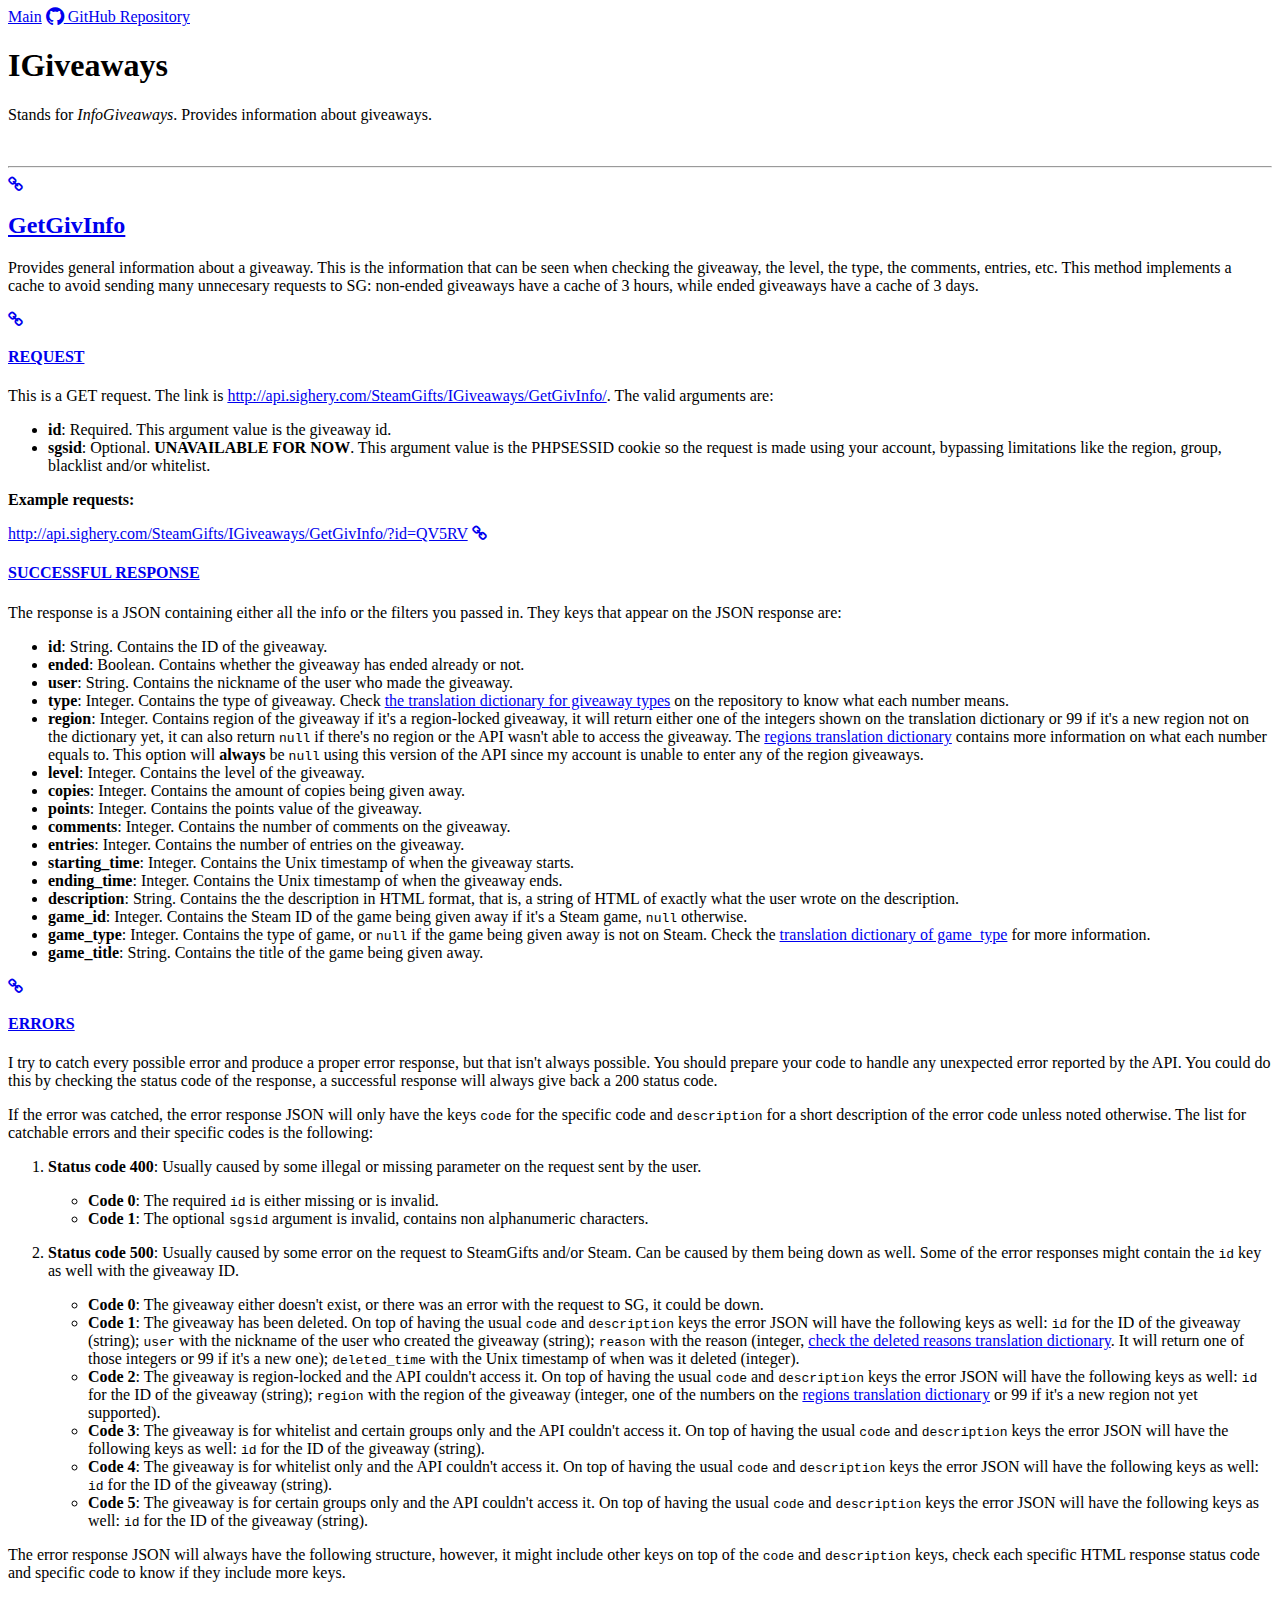
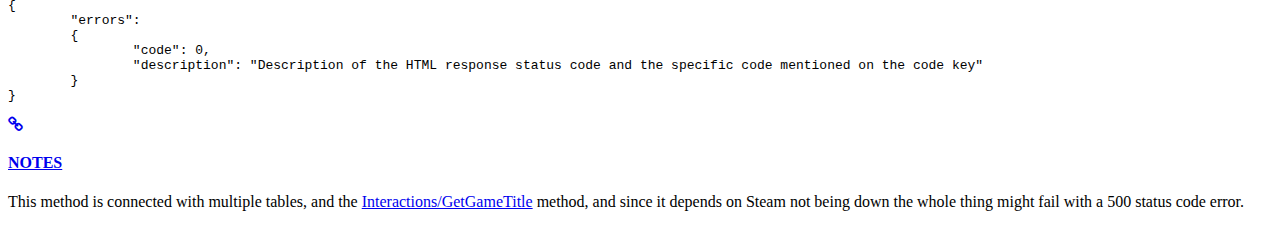
==== documentation/igiveaways.html @ 41bc3195 "Fix game-types.json link" ====
<html>
<head>
<title>IGiveaways - SG API Documentation</title>
<link rel="stylesheet" href="https://maxcdn.bootstrapcdn.com/font-awesome/4.6.1/css/font-awesome.min.css">
<link rel="stylesheet" href="style.css">
</head>
<body>
<a class="main-page-link" href="./">Main</a>
<a class="GitHub-repo" href="https://github.com/Sighery/steamgifts-api" target="_blank">
	<i class="fa fa-github fa-lg" aria-hidden="true"></i>
	GitHub Repository
</a>
<h1 class="title">IGiveaways</h1>
<p>Stands for <em>InfoGiveaways</em>. Provides information about giveaways.</p>
<br>
<hr class="starting-hr">
<a class="hidden-link hyperlink-method" href="#GetGivInfo">
	<i class="fa fa-link"></i>
	<h2 id="GetGivInfo" class="hyperlink-title">GetGivInfo</h2>
</a>
<p>Provides general information about a giveaway. This is the information that can be seen when checking the giveaway, the level, the type, the comments, entries, etc. This method implements a cache to avoid sending many unnecesary requests to SG: non-ended giveaways have a cache of 3 hours, while ended giveaways have a cache of 3 days.</p>
<a class="hidden-link" href="#GetGivInfo-Request">
	<i class="fa fa-link"></i>
	<h4 id="GetGivInfo-Request" class="hyperlink-title">REQUEST</h4>
</a>
<p>This is a GET request. The link is <a class="generic-link" href="http://api.sighery.com/SteamGifts/IGiveaways/GetGivInfo/" target="_blank">http://api.sighery.com/SteamGifts/IGiveaways/GetGivInfo/</a>. The valid arguments are:</p>
<ul>
	<li class="arguments-list"><b>id</b>: Required. This argument value is the giveaway id.</li>
	<li class="arguments-list"><b>sgsid</b>: Optional. <b>UNAVAILABLE FOR NOW</b>. This argument value is the PHPSESSID cookie so the request is made using your account, bypassing limitations like the region, group, blacklist and/or whitelist.</li>
	<li class="arguments-list" style="display: none;"><b>filters</b>: Optional. This argument takes either a single value, or a comma separated list of values. The valid values are the keys shown on the successful response, so if you just wanted back the level and entries information of a user you would pass in <code>entries,level</code>.</li>
</ul>
<p><b>Example requests:</b></p>
<a class="example-link" href="http://api.sighery.com/SteamGifts/IGiveaways/GetGivInfo/?id=QV5RV" target="_blank">http://api.sighery.com/SteamGifts/IGiveaways/GetGivInfo/?id=QV5RV</a>
<a class="example-link" href="http://api.sighery.com/SteamGifts/IGiveaways/GetGivInfo/?id=QV5RV&filters=entries" target="_blank"  style="display: none;">http://api.sighery.com/SteamGifts/IGiveaways/GetGivInfo/?id=QV5RV&filters=entries</a>
<a class="hidden-link" href="#GetGivInfo-SuccessfulResponse">
	<i class="fa fa-link"></i>
	<h4 id="GetGivInfo-SuccessfulResponse" class="hyperlink-title hyperlink-title-more-margin">SUCCESSFUL RESPONSE</h4>
</a>
<p>The response is a JSON containing either all the info or the filters you passed in. They keys that appear on the JSON response are:</p>
<ul>
	<li class="keys-list"><b>id</b>: String. Contains the ID of the giveaway.</li>
	<li class="keys-list"><b>ended</b>: Boolean. Contains whether the giveaway has ended already or not.</li>
	<li class="keys-list"><b>user</b>: String. Contains the nickname of the user who made the giveaway.</li>
	<li class="keys-list"><b>type</b>: Integer. Contains the type of giveaway. Check <a class="generic-link" href="https://github.com/Sighery/steamgifts-api/blob/master/translations/giveaway-types.json" target="_blank">the translation dictionary for giveaway types</a> on the repository to know what each number means.</li>
	<li class="keys-list"><b>region</b>: Integer. Contains region of the giveaway if it's a region-locked giveaway, it will return either one of the integers shown on the translation dictionary or 99 if it's a new region not on the dictionary yet, it can also return <code>null</code> if there's no region or the API wasn't able to access the giveaway. The <a class="generic-link" href="https://github.com/Sighery/steamgifts-api/blob/master/translations/regions.json" target="_blank">regions translation dictionary</a> contains more information on what each number equals to. This option will <b>always</b> be <code>null</code> using this version of the API since my account is unable to enter any of the region giveaways.</li>
	<li class="keys-list"><b>level</b>: Integer. Contains the level of the giveaway.</li>
	<li class="keys-list"><b>copies</b>: Integer. Contains the amount of copies being given away.</li>
	<li class="keys-list"><b>points</b>: Integer. Contains the points value of the giveaway.</li>
	<li class="keys-list"><b>comments</b>: Integer. Contains the number of comments on the giveaway.</li>
	<li class="keys-list"><b>entries</b>: Integer. Contains the number of entries on the giveaway.</li>
	<li class="keys-list"><b>starting_time</b>: Integer. Contains the Unix timestamp of when the giveaway starts.</li>
	<li class="keys-list"><b>ending_time</b>: Integer. Contains the Unix timestamp of when the giveaway ends.</li>
	<li class="keys-list"><b>description</b>: String. Contains the the description in HTML format, that is, a string of HTML of exactly what the user wrote on the description.</li>
	<li class="keys-list"><b>game_id</b>: Integer. Contains the Steam ID of the game being given away if it's a Steam game, <code>null</code> otherwise.</li>
	<li class="keys-list"><b>game_type</b>: Integer. Contains the type of game, or <code>null</code> if the game being given away is not on Steam. Check the <a class="generic-link" href="https://github.com/Sighery/steamgifts-api/blob/master/translations/game-types.json" target="_blank">translation dictionary of game_type</a> for more information.</li>
	<li class="keys-list"><b>game_title</b>: String. Contains the title of the game being given away.</li>
</ul>
<a class="hidden-link" href="#GetGivInfo-Errors">
	<i class="fa fa-link"></i>
	<h4 id="GetGivInfo-Errors" class="hyperlink-title">ERRORS</h4>
</a>
<p>I try to catch every possible error and produce a proper error response, but that isn't always possible. You should prepare your code to handle any unexpected error reported by the API. You could do this by checking the status code of the response, a successful response will always give back a 200 status code.</p>
<p>If the error was catched, the error response JSON will only have the keys <code>code</code> for the specific code and <code>description</code> for a short description of the error code unless noted otherwise. The list for catchable errors and their specific codes is the following:</p>
<ol>
	<li><p><b>Status code 400</b>: Usually caused by some illegal or missing parameter on the request sent by the user.</p></li>
	<ul>
		<li class="keys-list"><b>Code 0</b>: The required <code>id</code> is either missing or is invalid.</li>
		<li class="keys-list"><b>Code 1</b>: The optional <code>sgsid</code> argument is invalid, contains non alphanumeric characters.</li>
	</ul>
	<li><p><b>Status code 500</b>: Usually caused by some error on the request to SteamGifts and/or Steam. Can be caused by them being down as well. Some of the error responses might contain the <code>id</code> key as well with the giveaway ID.</p></li>
	<ul>
		<li class="keys-list"><b>Code 0</b>: The giveaway either doesn't exist, or there was an error with the request to SG, it could be down.</li>
		<li class="keys-list"><b>Code 1</b>: The giveaway has been deleted. On top of having the usual <code>code</code> and <code>description</code> keys the error JSON will have the following keys as well: <code>id</code> for the ID of the giveaway (string); <code>user</code> with the nickname of the user who created the giveaway (string); <code>reason</code> with the reason (integer, <a class="generic-link" href="https://github.com/Sighery/steamgifts-api/blob/master/translations/deleted-messages.json" target="_blank">check the deleted reasons translation dictionary</a>. It will return one of those integers or 99 if it's a new one); <code>deleted_time</code> with the Unix timestamp of when was it deleted (integer).</li>
		<li class="keys-list"><b>Code 2</b>: The giveaway is region-locked and the API couldn't access it. On top of having the usual <code>code</code> and <code>description</code> keys the error JSON will have the following keys as well: <code>id</code> for the ID of the giveaway (string); <code>region</code> with the region of the giveaway (integer, one of the numbers on the <a class="generic-link" href="https://github.com/Sighery/steamgifts-api/blob/master/translations/regions.json" target="_blank">regions translation dictionary</a> or 99 if it's a new region not yet supported).</li>
		<li class="keys-list"><b>Code 3</b>: The giveaway is for whitelist and certain groups only and the API couldn't access it. On top of having the usual <code>code</code> and <code>description</code> keys the error JSON will have the following keys as well: <code>id</code> for the ID of the giveaway (string).</li>
		<li class="keys-list"><b>Code 4</b>: The giveaway is for whitelist only and the API couldn't access it. On top of having the usual <code>code</code> and <code>description</code> keys the error JSON will have the following keys as well: <code>id</code> for the ID of the giveaway (string).</li>
		<li class="keys-list"><b>Code 5</b>: The giveaway is for certain groups only and the API couldn't access it. On top of having the usual <code>code</code> and <code>description</code> keys the error JSON will have the following keys as well: <code>id</code> for the ID of the giveaway (string).</li>
	</ul>
</ol>
<p class="example-error-response">The error response JSON will always have the following structure, however, it might include other keys on top of the <code>code</code> and <code>description</code> keys, check each specific HTML response status code and specific code to know if they include more keys.</p>
<pre class="code-block"><code>{
	"errors":
	{
		"code": 0,
		"description": "Description of the HTML response status code and the specific code mentioned on the code key"
	}
}</code></pre>
<a class="hidden-link" href="#GetGivInfo-Notes">
	<i class="fa fa-link"></i>
	<h4 id="GetGivInfo-Notes" class="hyperlink-title">NOTES</h4>
</a>
<p>This method is connected with multiple tables, and the <a class="generic-link" href="interactions#GetGameTitle">Interactions/GetGameTitle</a> method, and since it depends on Steam not being down the whole thing might fail with a 500 status code error.</p>
</body>
</html>
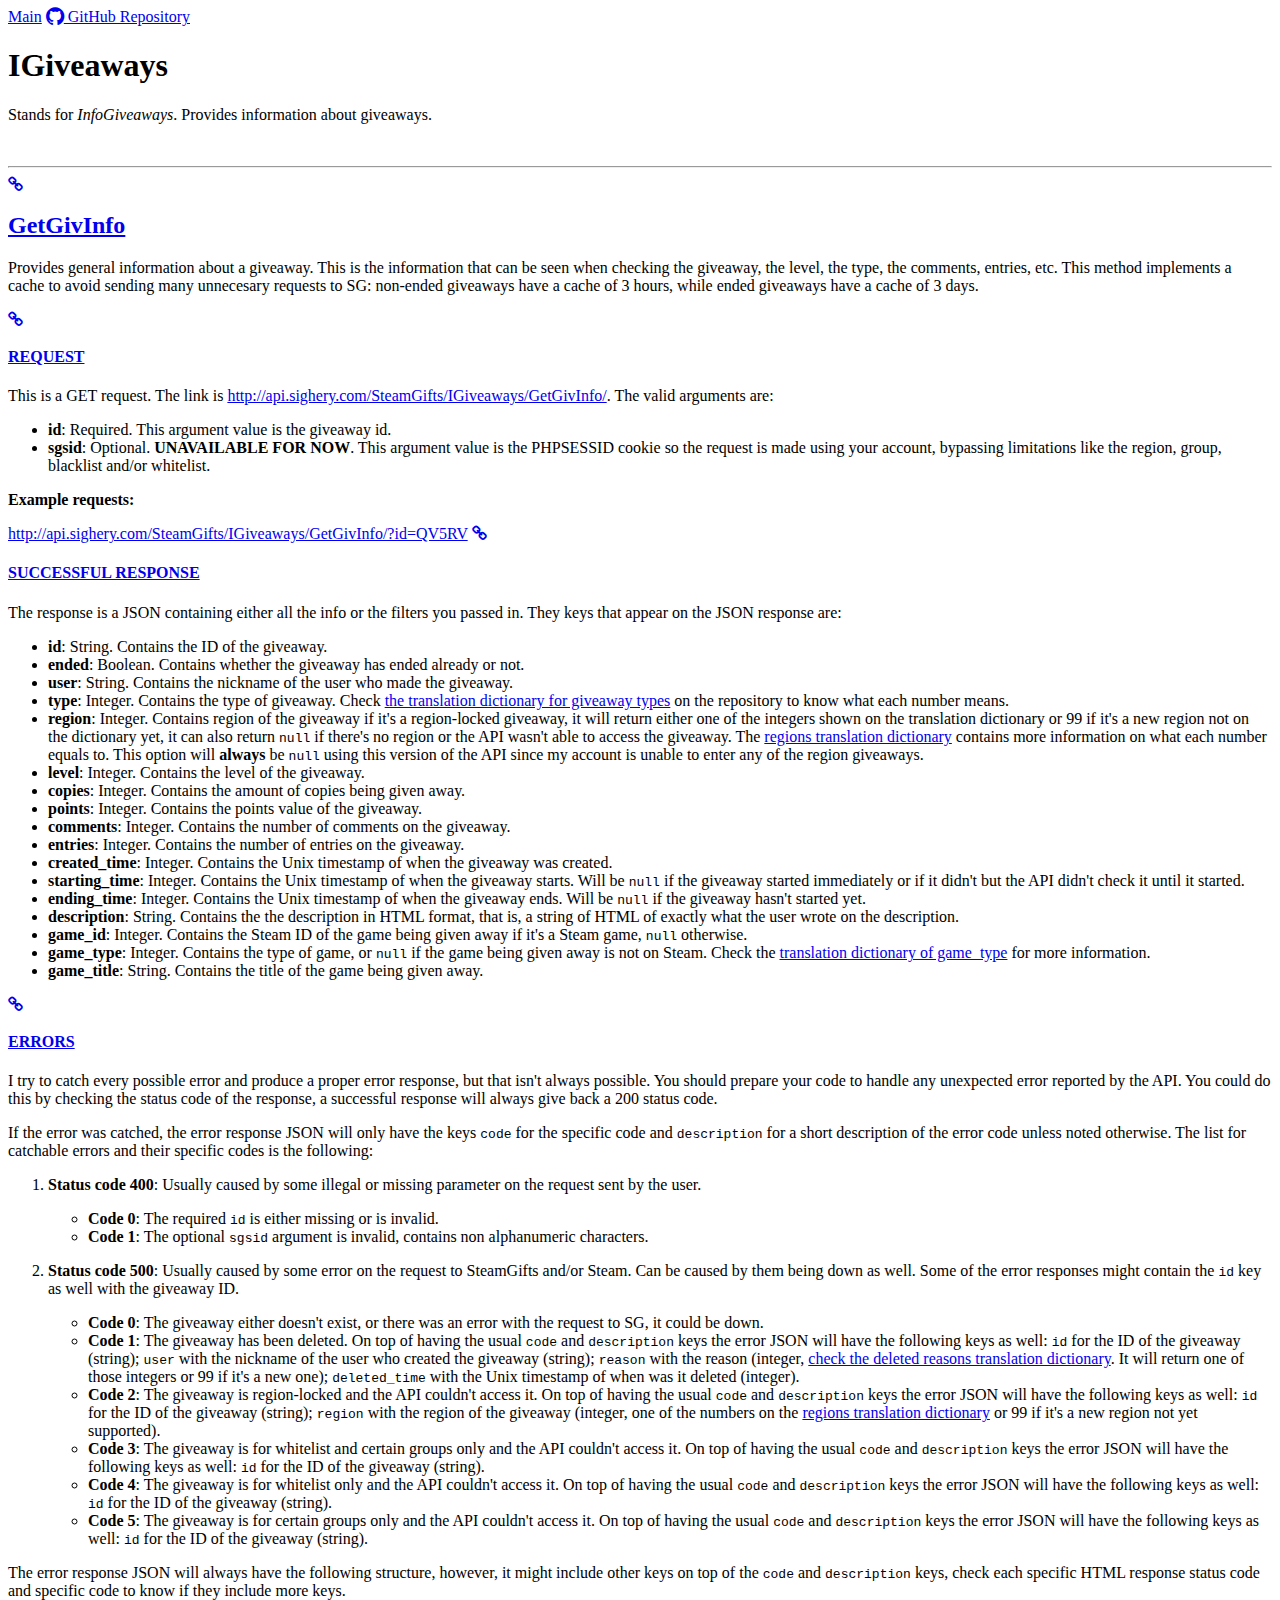
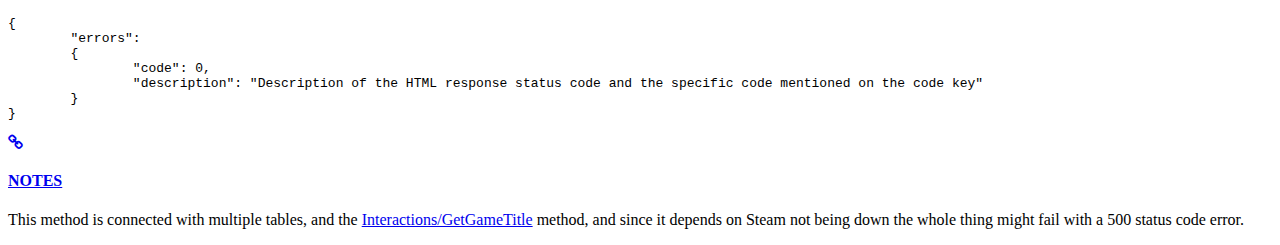
==== commit 3a206507: "Reflect changes in commit 053b651a05cd825b567ed257705ce2788ab4cd04" ====
--- a/documentation/igiveaways.html
+++ b/documentation/igiveaways.html
@@ -48,8 +48,9 @@
 	<li class="keys-list"><b>points</b>: Integer. Contains the points value of the giveaway.</li>
 	<li class="keys-list"><b>comments</b>: Integer. Contains the number of comments on the giveaway.</li>
 	<li class="keys-list"><b>entries</b>: Integer. Contains the number of entries on the giveaway.</li>
-	<li class="keys-list"><b>starting_time</b>: Integer. Contains the Unix timestamp of when the giveaway starts.</li>
-	<li class="keys-list"><b>ending_time</b>: Integer. Contains the Unix timestamp of when the giveaway ends.</li>
+	<li class="keys-list"><b>created_time</b>: Integer. Contains the Unix timestamp of when the giveaway was created.</li>
+	<li class="keys-list"><b>starting_time</b>: Integer. Contains the Unix timestamp of when the giveaway starts. Will be <code>null</code> if the giveaway started immediately or if it didn't but the API didn't check it until it started.</li>
+	<li class="keys-list"><b>ending_time</b>: Integer. Contains the Unix timestamp of when the giveaway ends. Will be <code>null</code> if the giveaway hasn't started yet.</li>
 	<li class="keys-list"><b>description</b>: String. Contains the the description in HTML format, that is, a string of HTML of exactly what the user wrote on the description.</li>
 	<li class="keys-list"><b>game_id</b>: Integer. Contains the Steam ID of the game being given away if it's a Steam game, <code>null</code> otherwise.</li>
 	<li class="keys-list"><b>game_type</b>: Integer. Contains the type of game, or <code>null</code> if the game being given away is not on Steam. Check the <a class="generic-link" href="https://github.com/Sighery/steamgifts-api/blob/master/translations/game-types.json" target="_blank">translation dictionary of game_type</a> for more information.</li>
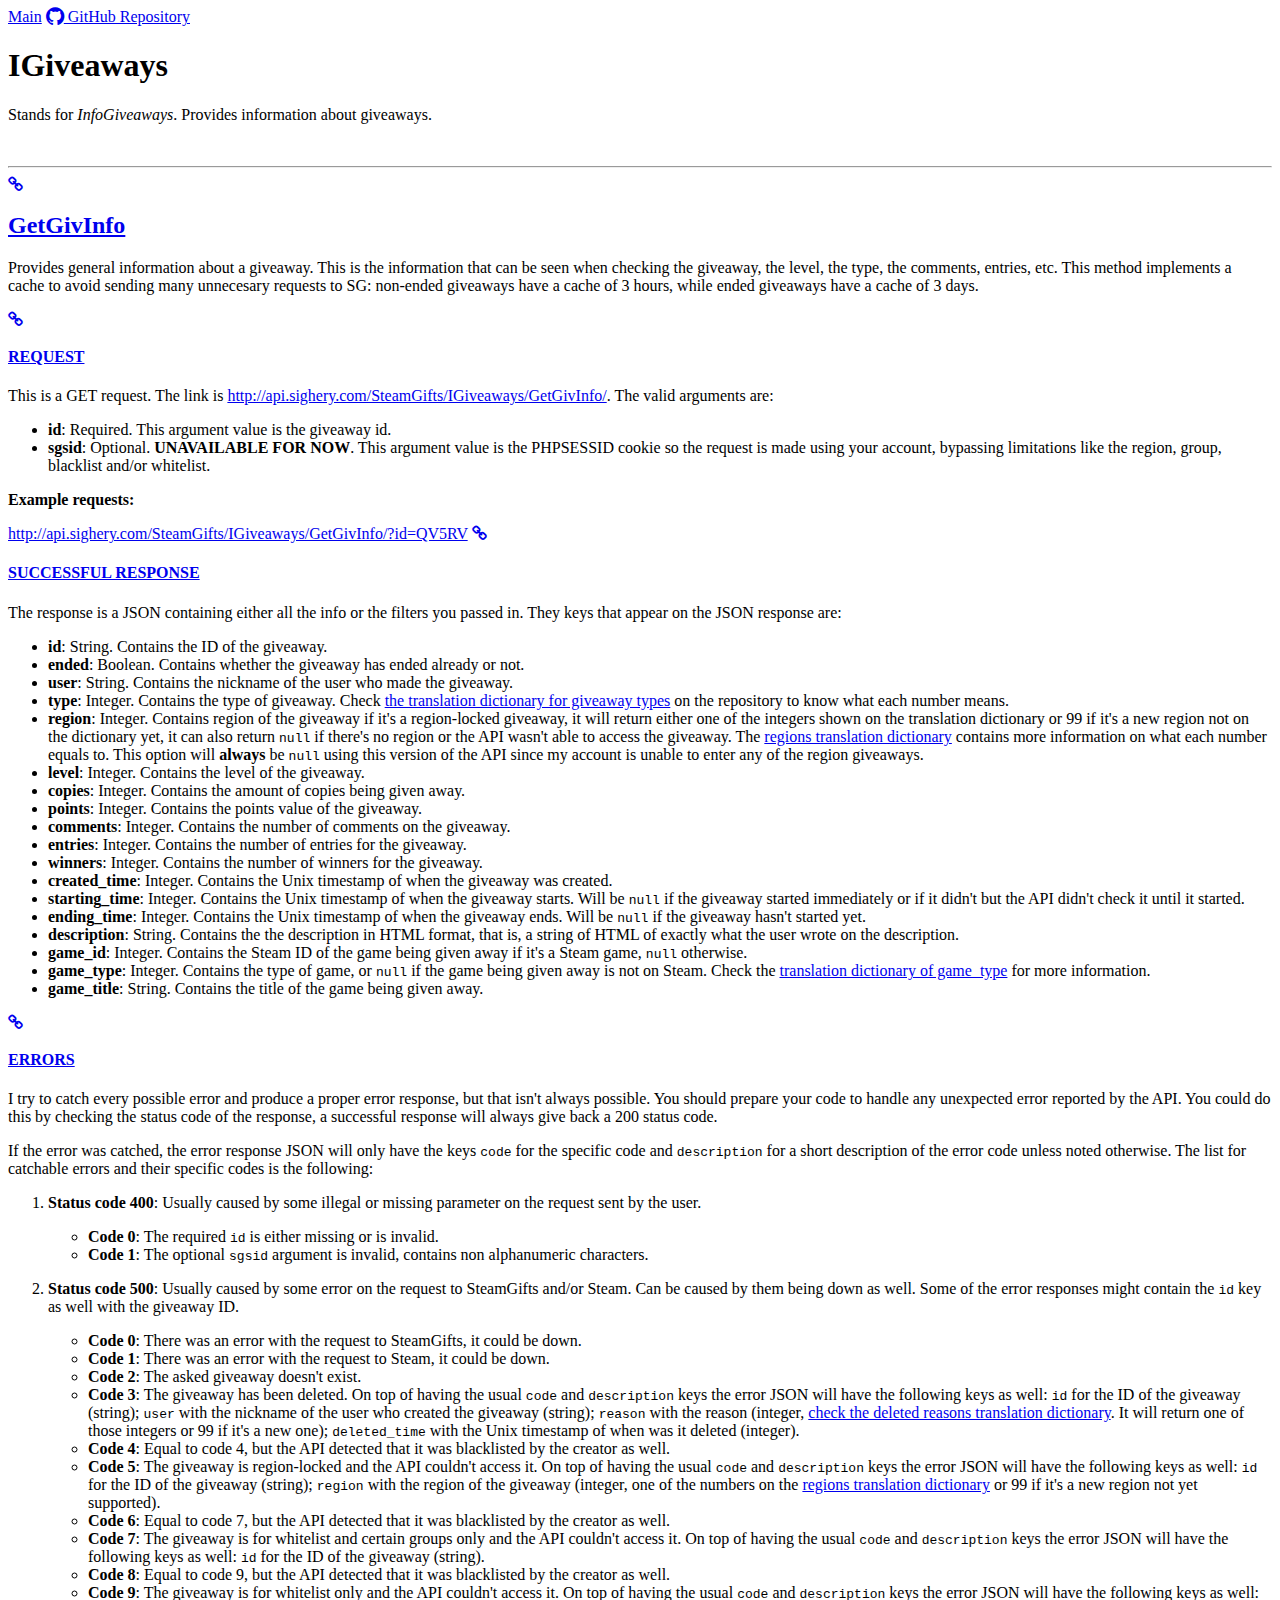
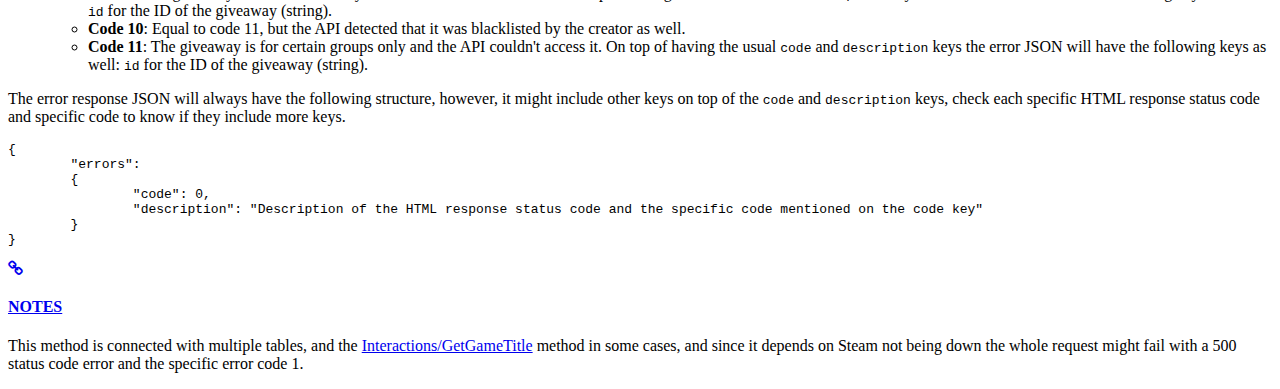
==== commit f86213d9: "Reflect changes in commit 79ae4055536a0e9de3b955eb365f80c229831e86" ====
--- a/documentation/igiveaways.html
+++ b/documentation/igiveaways.html
@@ -47,7 +47,8 @@
 	<li class="keys-list"><b>copies</b>: Integer. Contains the amount of copies being given away.</li>
 	<li class="keys-list"><b>points</b>: Integer. Contains the points value of the giveaway.</li>
 	<li class="keys-list"><b>comments</b>: Integer. Contains the number of comments on the giveaway.</li>
-	<li class="keys-list"><b>entries</b>: Integer. Contains the number of entries on the giveaway.</li>
+	<li class="keys-list"><b>entries</b>: Integer. Contains the number of entries for the giveaway.</li>
+	<li class="keys-list"><b>winners</b>: Integer. Contains the number of winners for the giveaway.</li>
 	<li class="keys-list"><b>created_time</b>: Integer. Contains the Unix timestamp of when the giveaway was created.</li>
 	<li class="keys-list"><b>starting_time</b>: Integer. Contains the Unix timestamp of when the giveaway starts. Will be <code>null</code> if the giveaway started immediately or if it didn't but the API didn't check it until it started.</li>
 	<li class="keys-list"><b>ending_time</b>: Integer. Contains the Unix timestamp of when the giveaway ends. Will be <code>null</code> if the giveaway hasn't started yet.</li>
@@ -70,12 +71,18 @@
 	</ul>
 	<li><p><b>Status code 500</b>: Usually caused by some error on the request to SteamGifts and/or Steam. Can be caused by them being down as well. Some of the error responses might contain the <code>id</code> key as well with the giveaway ID.</p></li>
 	<ul>
-		<li class="keys-list"><b>Code 0</b>: The giveaway either doesn't exist, or there was an error with the request to SG, it could be down.</li>
-		<li class="keys-list"><b>Code 1</b>: The giveaway has been deleted. On top of having the usual <code>code</code> and <code>description</code> keys the error JSON will have the following keys as well: <code>id</code> for the ID of the giveaway (string); <code>user</code> with the nickname of the user who created the giveaway (string); <code>reason</code> with the reason (integer, <a class="generic-link" href="https://github.com/Sighery/steamgifts-api/blob/master/translations/deleted-messages.json" target="_blank">check the deleted reasons translation dictionary</a>. It will return one of those integers or 99 if it's a new one); <code>deleted_time</code> with the Unix timestamp of when was it deleted (integer).</li>
-		<li class="keys-list"><b>Code 2</b>: The giveaway is region-locked and the API couldn't access it. On top of having the usual <code>code</code> and <code>description</code> keys the error JSON will have the following keys as well: <code>id</code> for the ID of the giveaway (string); <code>region</code> with the region of the giveaway (integer, one of the numbers on the <a class="generic-link" href="https://github.com/Sighery/steamgifts-api/blob/master/translations/regions.json" target="_blank">regions translation dictionary</a> or 99 if it's a new region not yet supported).</li>
-		<li class="keys-list"><b>Code 3</b>: The giveaway is for whitelist and certain groups only and the API couldn't access it. On top of having the usual <code>code</code> and <code>description</code> keys the error JSON will have the following keys as well: <code>id</code> for the ID of the giveaway (string).</li>
-		<li class="keys-list"><b>Code 4</b>: The giveaway is for whitelist only and the API couldn't access it. On top of having the usual <code>code</code> and <code>description</code> keys the error JSON will have the following keys as well: <code>id</code> for the ID of the giveaway (string).</li>
-		<li class="keys-list"><b>Code 5</b>: The giveaway is for certain groups only and the API couldn't access it. On top of having the usual <code>code</code> and <code>description</code> keys the error JSON will have the following keys as well: <code>id</code> for the ID of the giveaway (string).</li>
+		<li class="keys-list"><b>Code 0</b>: There was an error with the request to SteamGifts, it could be down.</li>
+		<li class="keys-list"><b>Code 1</b>: There was an error with the request to Steam, it could be down.</li>
+		<li class="keys-list"><b>Code 2</b>: The asked giveaway doesn't exist.</li>
+		<li class="keys-list"><b>Code 3</b>: The giveaway has been deleted. On top of having the usual <code>code</code> and <code>description</code> keys the error JSON will have the following keys as well: <code>id</code> for the ID of the giveaway (string); <code>user</code> with the nickname of the user who created the giveaway (string); <code>reason</code> with the reason (integer, <a class="generic-link" href="https://github.com/Sighery/steamgifts-api/blob/master/translations/deleted-messages.json" target="_blank">check the deleted reasons translation dictionary</a>. It will return one of those integers or 99 if it's a new one); <code>deleted_time</code> with the Unix timestamp of when was it deleted (integer).</li>
+		<li class="keys-list"><b>Code 4</b>: Equal to code 4, but the API detected that it was blacklisted by the creator as well.</li>
+		<li class="keys-list"><b>Code 5</b>: The giveaway is region-locked and the API couldn't access it. On top of having the usual <code>code</code> and <code>description</code> keys the error JSON will have the following keys as well: <code>id</code> for the ID of the giveaway (string); <code>region</code> with the region of the giveaway (integer, one of the numbers on the <a class="generic-link" href="https://github.com/Sighery/steamgifts-api/blob/master/translations/regions.json" target="_blank">regions translation dictionary</a> or 99 if it's a new region not yet supported).</li>
+		<li class="keys-list"><b>Code 6</b>: Equal to code 7, but the API detected that it was blacklisted by the creator as well.</li>
+		<li class="keys-list"><b>Code 7</b>: The giveaway is for whitelist and certain groups only and the API couldn't access it. On top of having the usual <code>code</code> and <code>description</code> keys the error JSON will have the following keys as well: <code>id</code> for the ID of the giveaway (string).</li>
+		<li class="keys-list"><b>Code 8</b>: Equal to code 9, but the API detected that it was blacklisted by the creator as well.</li>
+		<li class="keys-list"><b>Code 9</b>: The giveaway is for whitelist only and the API couldn't access it. On top of having the usual <code>code</code> and <code>description</code> keys the error JSON will have the following keys as well: <code>id</code> for the ID of the giveaway (string).</li>
+		<li class="keys-list"><b>Code 10</b>: Equal to code 11, but the API detected that it was blacklisted by the creator as well.</li>
+		<li class="keys-list"><b>Code 11</b>: The giveaway is for certain groups only and the API couldn't access it. On top of having the usual <code>code</code> and <code>description</code> keys the error JSON will have the following keys as well: <code>id</code> for the ID of the giveaway (string).</li>
 	</ul>
 </ol>
 <p class="example-error-response">The error response JSON will always have the following structure, however, it might include other keys on top of the <code>code</code> and <code>description</code> keys, check each specific HTML response status code and specific code to know if they include more keys.</p>
@@ -90,6 +97,6 @@
 	<i class="fa fa-link"></i>
 	<h4 id="GetGivInfo-Notes" class="hyperlink-title">NOTES</h4>
 </a>
-<p>This method is connected with multiple tables, and the <a class="generic-link" href="interactions#GetGameTitle">Interactions/GetGameTitle</a> method, and since it depends on Steam not being down the whole thing might fail with a 500 status code error.</p>
+<p>This method is connected with multiple tables, and the <a class="generic-link" href="interactions#GetGameTitle">Interactions/GetGameTitle</a> method in some cases, and since it depends on Steam not being down the whole request might fail with a 500 status code error and the specific error code 1.</p>
 </body>
 </html>
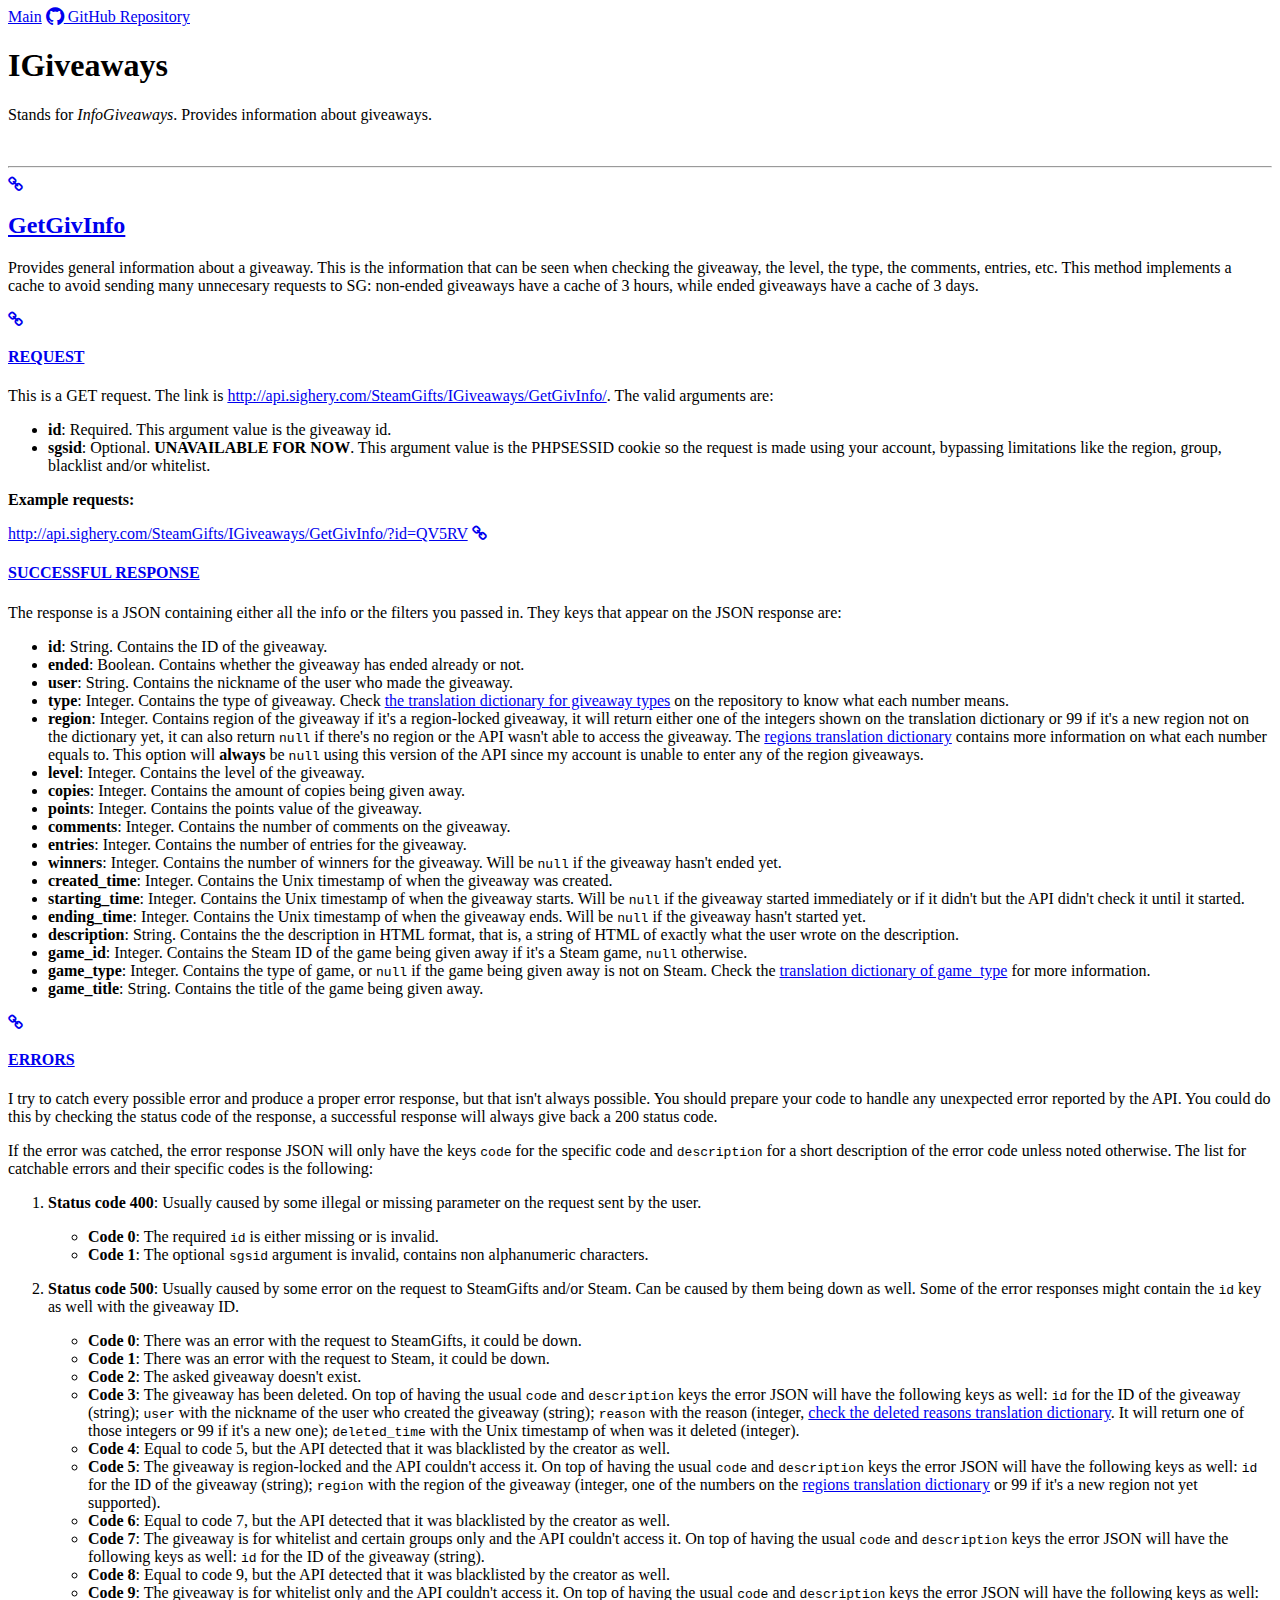
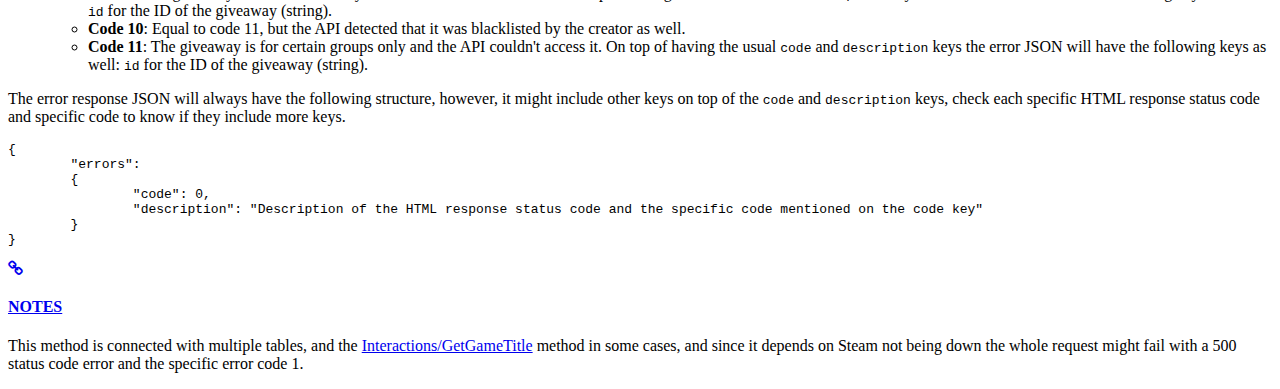
==== commit bc3798f4: "Fix small typo in HTML" ====
--- a/documentation/igiveaways.html
+++ b/documentation/igiveaways.html
@@ -48,7 +48,7 @@
 	<li class="keys-list"><b>points</b>: Integer. Contains the points value of the giveaway.</li>
 	<li class="keys-list"><b>comments</b>: Integer. Contains the number of comments on the giveaway.</li>
 	<li class="keys-list"><b>entries</b>: Integer. Contains the number of entries for the giveaway.</li>
-	<li class="keys-list"><b>winners</b>: Integer. Contains the number of winners for the giveaway.</li>
+	<li class="keys-list"><b>winners</b>: Integer. Contains the number of winners for the giveaway. Will be <code>null</code> if the giveaway hasn't ended yet.</li>
 	<li class="keys-list"><b>created_time</b>: Integer. Contains the Unix timestamp of when the giveaway was created.</li>
 	<li class="keys-list"><b>starting_time</b>: Integer. Contains the Unix timestamp of when the giveaway starts. Will be <code>null</code> if the giveaway started immediately or if it didn't but the API didn't check it until it started.</li>
 	<li class="keys-list"><b>ending_time</b>: Integer. Contains the Unix timestamp of when the giveaway ends. Will be <code>null</code> if the giveaway hasn't started yet.</li>
@@ -75,7 +75,7 @@
 		<li class="keys-list"><b>Code 1</b>: There was an error with the request to Steam, it could be down.</li>
 		<li class="keys-list"><b>Code 2</b>: The asked giveaway doesn't exist.</li>
 		<li class="keys-list"><b>Code 3</b>: The giveaway has been deleted. On top of having the usual <code>code</code> and <code>description</code> keys the error JSON will have the following keys as well: <code>id</code> for the ID of the giveaway (string); <code>user</code> with the nickname of the user who created the giveaway (string); <code>reason</code> with the reason (integer, <a class="generic-link" href="https://github.com/Sighery/steamgifts-api/blob/master/translations/deleted-messages.json" target="_blank">check the deleted reasons translation dictionary</a>. It will return one of those integers or 99 if it's a new one); <code>deleted_time</code> with the Unix timestamp of when was it deleted (integer).</li>
-		<li class="keys-list"><b>Code 4</b>: Equal to code 4, but the API detected that it was blacklisted by the creator as well.</li>
+		<li class="keys-list"><b>Code 4</b>: Equal to code 5, but the API detected that it was blacklisted by the creator as well.</li>
 		<li class="keys-list"><b>Code 5</b>: The giveaway is region-locked and the API couldn't access it. On top of having the usual <code>code</code> and <code>description</code> keys the error JSON will have the following keys as well: <code>id</code> for the ID of the giveaway (string); <code>region</code> with the region of the giveaway (integer, one of the numbers on the <a class="generic-link" href="https://github.com/Sighery/steamgifts-api/blob/master/translations/regions.json" target="_blank">regions translation dictionary</a> or 99 if it's a new region not yet supported).</li>
 		<li class="keys-list"><b>Code 6</b>: Equal to code 7, but the API detected that it was blacklisted by the creator as well.</li>
 		<li class="keys-list"><b>Code 7</b>: The giveaway is for whitelist and certain groups only and the API couldn't access it. On top of having the usual <code>code</code> and <code>description</code> keys the error JSON will have the following keys as well: <code>id</code> for the ID of the giveaway (string).</li>
